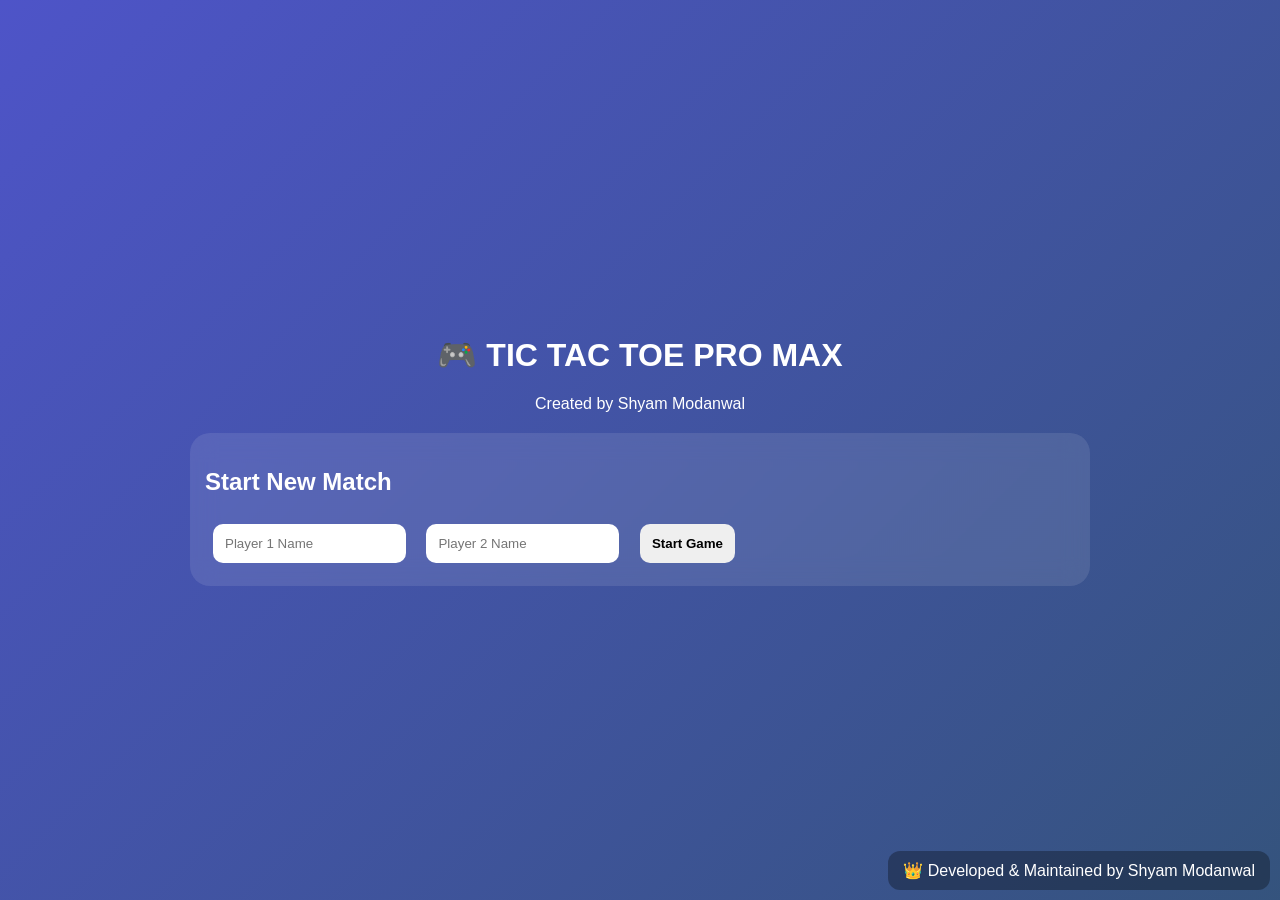
==== index.html @ 8861c647 "Rename TicTacToe_ProMax_index.html to index.html" ====
<!DOCTYPE html>
<html>
<head>
<meta charset="UTF-8">
<meta name="viewport" content="width=device-width,initial-scale=1">
<title>Tic Tac Toe Pro Max</title>
<link rel="stylesheet" href="style.css">
</head>
<body>
<div class="owner">👑 Developed & Maintained by Shyam Modanwal</div>

<div class="container">
<div class="logo">
<h1>🎮 TIC TAC TOE PRO MAX</h1>
<p>Created by Shyam Modanwal</p>
</div>

<div id="setup" class="card">
<h2>Start New Match</h2>
<input id="p1" placeholder="Player 1 Name">
<input id="p2" placeholder="Player 2 Name">
<button onclick="startGame()">Start Game</button>
</div>

<div id="game" class="hidden">
<div class="topbar">
<div id="scoreX">Player 1: 0</div>
<div id="draws">Draws: 0</div>
<div id="scoreO">Player 2: 0</div>
</div>

<h2 id="status"></h2>

<div class="board" id="board"></div>

<div class="controls">
<button onclick="resetRound()">Restart Round</button>
<button onclick="newMatch()">New Match</button>
<button onclick="toggleTheme()">🌙 Theme</button>
</div>

<h3>Match History</h3>
<ul id="history"></ul>
</div>
</div>

<script src="script.js"></script>
</body>
</html>
---- style.css ----
*{box-sizing:border-box;font-family:Segoe UI,sans-serif}
body{
margin:0;min-height:100vh;display:flex;justify-content:center;align-items:center;
background:linear-gradient(-45deg,#0f2027,#203a43,#2c5364,#4e54c8);
background-size:400% 400%;animation:bg 12s ease infinite;color:#fff;
}
@keyframes bg{0%{background-position:0% 50%}50%{background-position:100% 50%}100%{background-position:0% 50%}}
.container{width:95%;max-width:900px}
.logo{text-align:center;margin-bottom:20px}
.card,.board,.topbar,.controls{
background:rgba(255,255,255,.1);
backdrop-filter:blur(12px);
border-radius:20px;
padding:15px;
}
input,button{
padding:12px;margin:8px;border:none;border-radius:10px;
}
button{cursor:pointer;font-weight:bold}
.board{
display:grid;
grid-template-columns:repeat(3,120px);
gap:10px;
justify-content:center;
margin:20px auto;
}
.cell{
width:120px;height:120px;background:#fff;color:#111;
display:flex;justify-content:center;align-items:center;
font-size:2.5rem;font-weight:bold;border-radius:15px;
cursor:pointer;
}
.topbar{display:flex;justify-content:space-between}
.controls{text-align:center}
.hidden{display:none}
.owner{
position:fixed;bottom:10px;right:10px;
background:rgba(0,0,0,.3);
padding:10px 15px;border-radius:12px
}
.dark{
background:#111!important;
}
.win{background:#7CFC00!important}
ul{text-align:left}
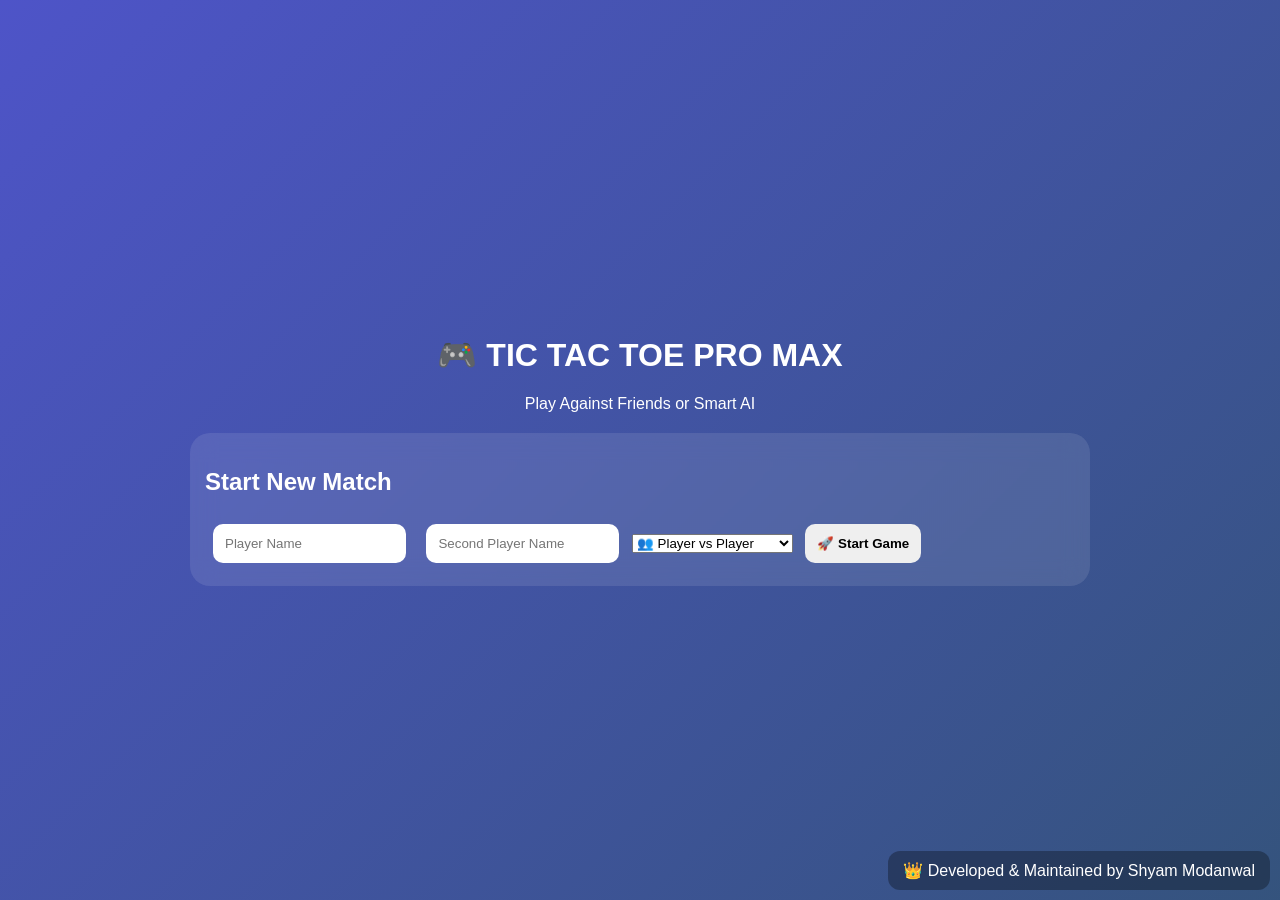
==== commit d7cd1276: "index.html" ====
--- a/index.html
+++ b/index.html
@@ -1,49 +1,160 @@
-<!DOCTYPE html>
-<html>
+ <!DOCTYPE html>
+<html lang="en">
+
 <head>
 <meta charset="UTF-8">
-<meta name="viewport" content="width=device-width,initial-scale=1">
+<meta name="viewport" content="width=device-width, initial-scale=1.0">
+
 <title>Tic Tac Toe Pro Max</title>
+
 <link rel="stylesheet" href="style.css">
 </head>
+
 <body>
-<div class="owner">👑 Developed & Maintained by Shyam Modanwal</div>
+
+<div class="owner">
+    👑 Developed & Maintained by Shyam Modanwal
+</div>
 
 <div class="container">
-<div class="logo">
-<h1>🎮 TIC TAC TOE PRO MAX</h1>
-<p>Created by Shyam Modanwal</p>
-</div>
 
-<div id="setup" class="card">
-<h2>Start New Match</h2>
-<input id="p1" placeholder="Player 1 Name">
-<input id="p2" placeholder="Player 2 Name">
-<button onclick="startGame()">Start Game</button>
-</div>
+    <div class="logo">
+        <h1>🎮 TIC TAC TOE PRO MAX</h1>
+        <p>Play Against Friends or Smart AI</p>
+    </div>
 
-<div id="game" class="hidden">
-<div class="topbar">
-<div id="scoreX">Player 1: 0</div>
-<div id="draws">Draws: 0</div>
-<div id="scoreO">Player 2: 0</div>
-</div>
+    <!-- Setup Screen -->
+    <div id="setup" class="card">
 
-<h2 id="status"></h2>
+        <h2>Start New Match</h2>
 
-<div class="board" id="board"></div>
+        <input
+            type="text"
+            id="p1"
+            placeholder="Player Name"
+        >
 
-<div class="controls">
-<button onclick="resetRound()">Restart Round</button>
-<button onclick="newMatch()">New Match</button>
-<button onclick="toggleTheme()">🌙 Theme</button>
-</div>
+        <input
+            type="text"
+            id="p2"
+            placeholder="Second Player Name"
+        >
 
-<h3>Match History</h3>
-<ul id="history"></ul>
-</div>
+        <select id="gameMode">
+            <option value="pvp">
+                👥 Player vs Player
+            </option>
+
+            <option value="bot">
+                🤖 Player vs Smart Bot
+            </option>
+        </select>
+
+        <button class="neon-btn"
+            onclick="startGame()">
+            🚀 Start Game
+        </button>
+
+    </div>
+
+    <!-- Main Game -->
+    <div id="game" class="hidden">
+
+        <!-- Scoreboard -->
+        <div class="topbar">
+
+            <div id="scoreX">
+                Player 1 : 0
+            </div>
+
+            <div id="draws">
+                Draws : 0
+            </div>
+
+            <div id="scoreO">
+                Player 2 : 0
+            </div>
+
+        </div>
+
+        <!-- Status -->
+        <h2 id="status"></h2>
+
+        <!-- Game Board -->
+        <div id="board" class="board"></div>
+
+        <!-- Controls -->
+        <div class="controls">
+
+            <button class="neon-btn"
+                onclick="resetRound()">
+                🔄 Restart Round
+            </button>
+
+            <button class="neon-btn"
+                onclick="newMatch()">
+                🆕 New Match
+            </button>
+
+            <button class="neon-btn"
+                onclick="toggleTheme()">
+                🌙 Theme
+            </button>
+
+        </div>
+
+        <!-- Trophy Section -->
+        <div class="trophy-box">
+
+            <h3>🏆 Achievements</h3>
+
+            <div id="trophies">
+                No Trophy Yet
+            </div>
+
+        </div>
+
+        <!-- Statistics -->
+        <div class="stats">
+
+            <h3>📊 Statistics</h3>
+
+            <p>
+                Total Games :
+                <span id="totalGames">0</span>
+            </p>
+
+            <p>
+                Wins :
+                <span id="wins">0</span>
+            </p>
+
+            <p>
+                Losses :
+                <span id="losses">0</span>
+            </p>
+
+            <p>
+                Draws :
+                <span id="drawCount">0</span>
+            </p>
+
+        </div>
+
+        <!-- Match History -->
+        <div class="history-box">
+
+            <h3>📜 Match History</h3>
+
+            <ul id="history"></ul>
+
+        </div>
+
+    </div>
+
 </div>
 
 <script src="script.js"></script>
+
 </body>
 </html>
